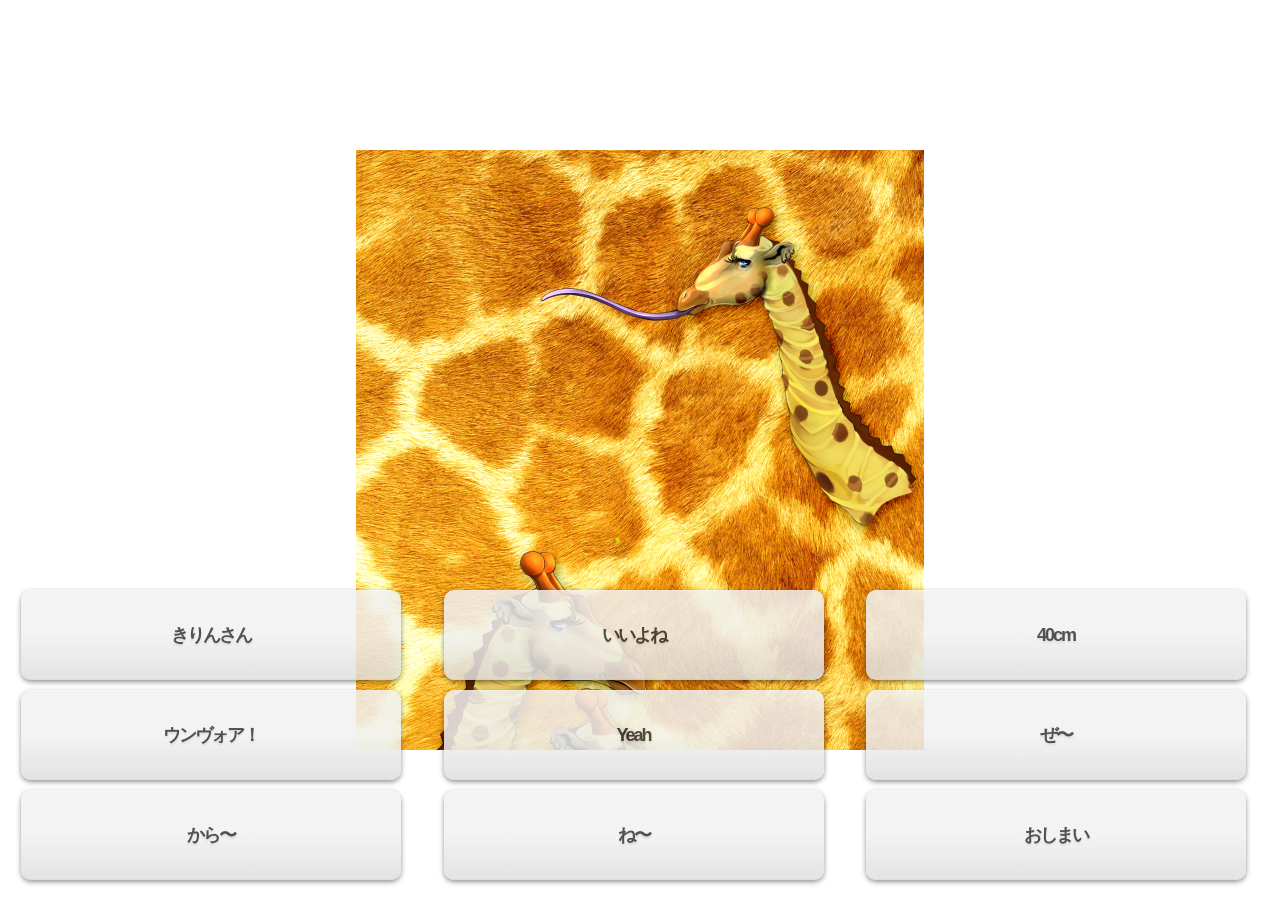
==== assets/index.html @ 3d8f52ef "upload" ====
<!doctype html>
<html>
<head>
<meta charset="utf-8">
<meta name="description" content="">
<title>Kirinsampler</title>
<meta name="viewport" content="width=device-width, initial-scale=1, maximum-scale=1">
<link href="style.css" rel="stylesheet" type="text/css">
</head>

<body id="kirinsampler">
<ul id="drumpad">
  <li><a href="javascript:void(0)" data-sound="kirinsan1,kirinsan2,kirinsan3,kirinsan4">きりんさん</a></li>
  <li><a href="javascript:void(0)" data-sound="iiyone1,iiyone2">いいよね</a></li>
  <li><a href="javascript:void(0)" data-sound="yonju1,yonju2,yonju3,yonju4">40cm</a></li>
  <li><a href="javascript:void(0)" data-sound="unvoa1,unvoa2,unvoa3,unvoa4,unvoa5">ウンヴォア！</a></li>
  <li><a href="javascript:void(0)" data-sound="yeah1,yeah2,yeah3,yeah4">Yeah</a></li>
  <li><a href="javascript:void(0)" data-sound="ze1,ze2,ze3,ze4,ze5">ぜ〜</a></li>
  <li><a href="javascript:void(0)" data-sound="kara">から〜</a></li>
  <li><a href="javascript:void(0)" data-sound="ne1,ne2,ne3,ne4,ne5">ね〜</a></li>
  <li><a href="javascript:void(0)" data-sound="oshimai">おしまい</a></li>
</ul>

<script type="text/javascript" src="http://world.kirinsan.org:4040/socket.io/socket.io.js"></script>
<script src="js/jquery-1.8.3.min.js"></script>
<script src="js/main.js"></script>
</body>
</html>
---- assets/style.css ----
/*YUI reset*/
body, div, dl, dt, dd, ul, ol, li, h3, h4, h5, h5, h5, h6, pre, form, fieldset, input, textarea, p, blockquote, th, td {margin: 0;padding: 0;}table {border-collapse: collapse;border-spacing: 0;}fieldset, img {border: 0;}address, caption, cite, code, dfn, em, strong, th, var {font-style: normal;font-weight: normal;}ol, ul {list-style: none;}caption, th {text-align: left;}h3, h4, h5, h5, h5, h6 {font-size: 100%;font-weight: normal;}q:before, q:after {content: '';}abbr, acronym {border: 0;}/*==========*/

body,html {margin:0;padding:0;width:100%;height:100%;position:relative;}
body {font-family:"ヒラギノ角ゴ Pro W3", "Hiragino Kaku Gothic Pro", "メイリオ", Meiryo, Osaka, "ＭＳ Ｐゴシック", "MS PGothic", sans-serif;background:#F63;}


#kirinsampler {}

ul#drumpad {list-style-type:none;}
ul#drumpad li{display:block;float:left;margin:0;padding:0;}
ul#drumpad li a {display:block;background:#999;border-radius:10px;box-shadow:0 2px 5px rgba(0,0,0,0.5);text-align:center;color:#333;text-decoration:none;
background: -moz-linear-gradient(top, #fff, #F1F1F1 1%, #F1F1F1 50%, #DFDFDF 99%, #ccc);  
background: -webkit-gradient(linear, left top, left bottom, from(#fff), color-stop(0.01, #F1F1F1), color-stop(0.5, #F1F1F1), color-stop(0.99, #DFDFDF), to(#ccc)); font-weight:bold;text-shadow:0 2px 2px rgba(0,0,0,0.1) ;opacity:0.85;}
ul#drumpad li a:hover {opacity:1;}


#kirinsampler {background:url(bkg_phone.jpg) center no-repeat;background-size:568px 600px;}
ul#drumpad {position:absolute;bottom:10px;margin:0 auto;width:100%;}
ul#drumpad li{width:33%;height:100px;padding:;font-size:18px;letter-spacing:-2px;}
ul#drumpad li a {width:90%;height:90%;margin:0 auto;line-height:90px;}
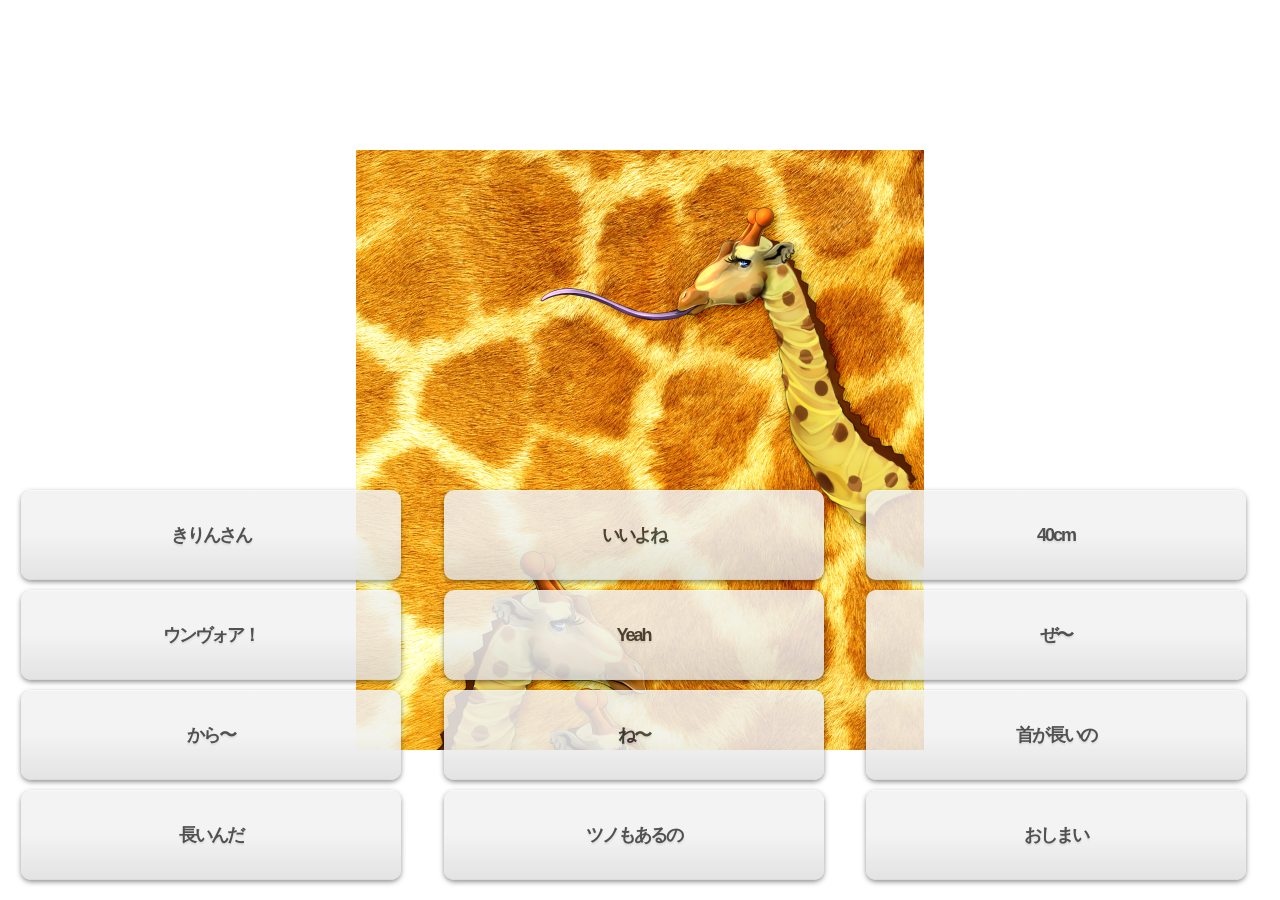
==== commit 3ebf98ed: "new sounds" ====
--- a/assets/index.html
+++ b/assets/index.html
@@ -18,6 +18,9 @@
   <li><a href="javascript:void(0)" data-sound="ze1,ze2,ze3,ze4,ze5">ぜ〜</a></li>
   <li><a href="javascript:void(0)" data-sound="kara">から〜</a></li>
   <li><a href="javascript:void(0)" data-sound="ne1,ne2,ne3,ne4,ne5">ね〜</a></li>
+  <li><a href="javascript:void(0)" data-sound="kubiganagaino">首が長いの</a></li>
+  <li><a href="javascript:void(0)" data-sound="nagainda">長いんだ</a></li>
+  <li><a href="javascript:void(0)" data-sound="tsunomoaruno">ツノもあるの</a></li>
   <li><a href="javascript:void(0)" data-sound="oshimai">おしまい</a></li>
 </ul>
 
